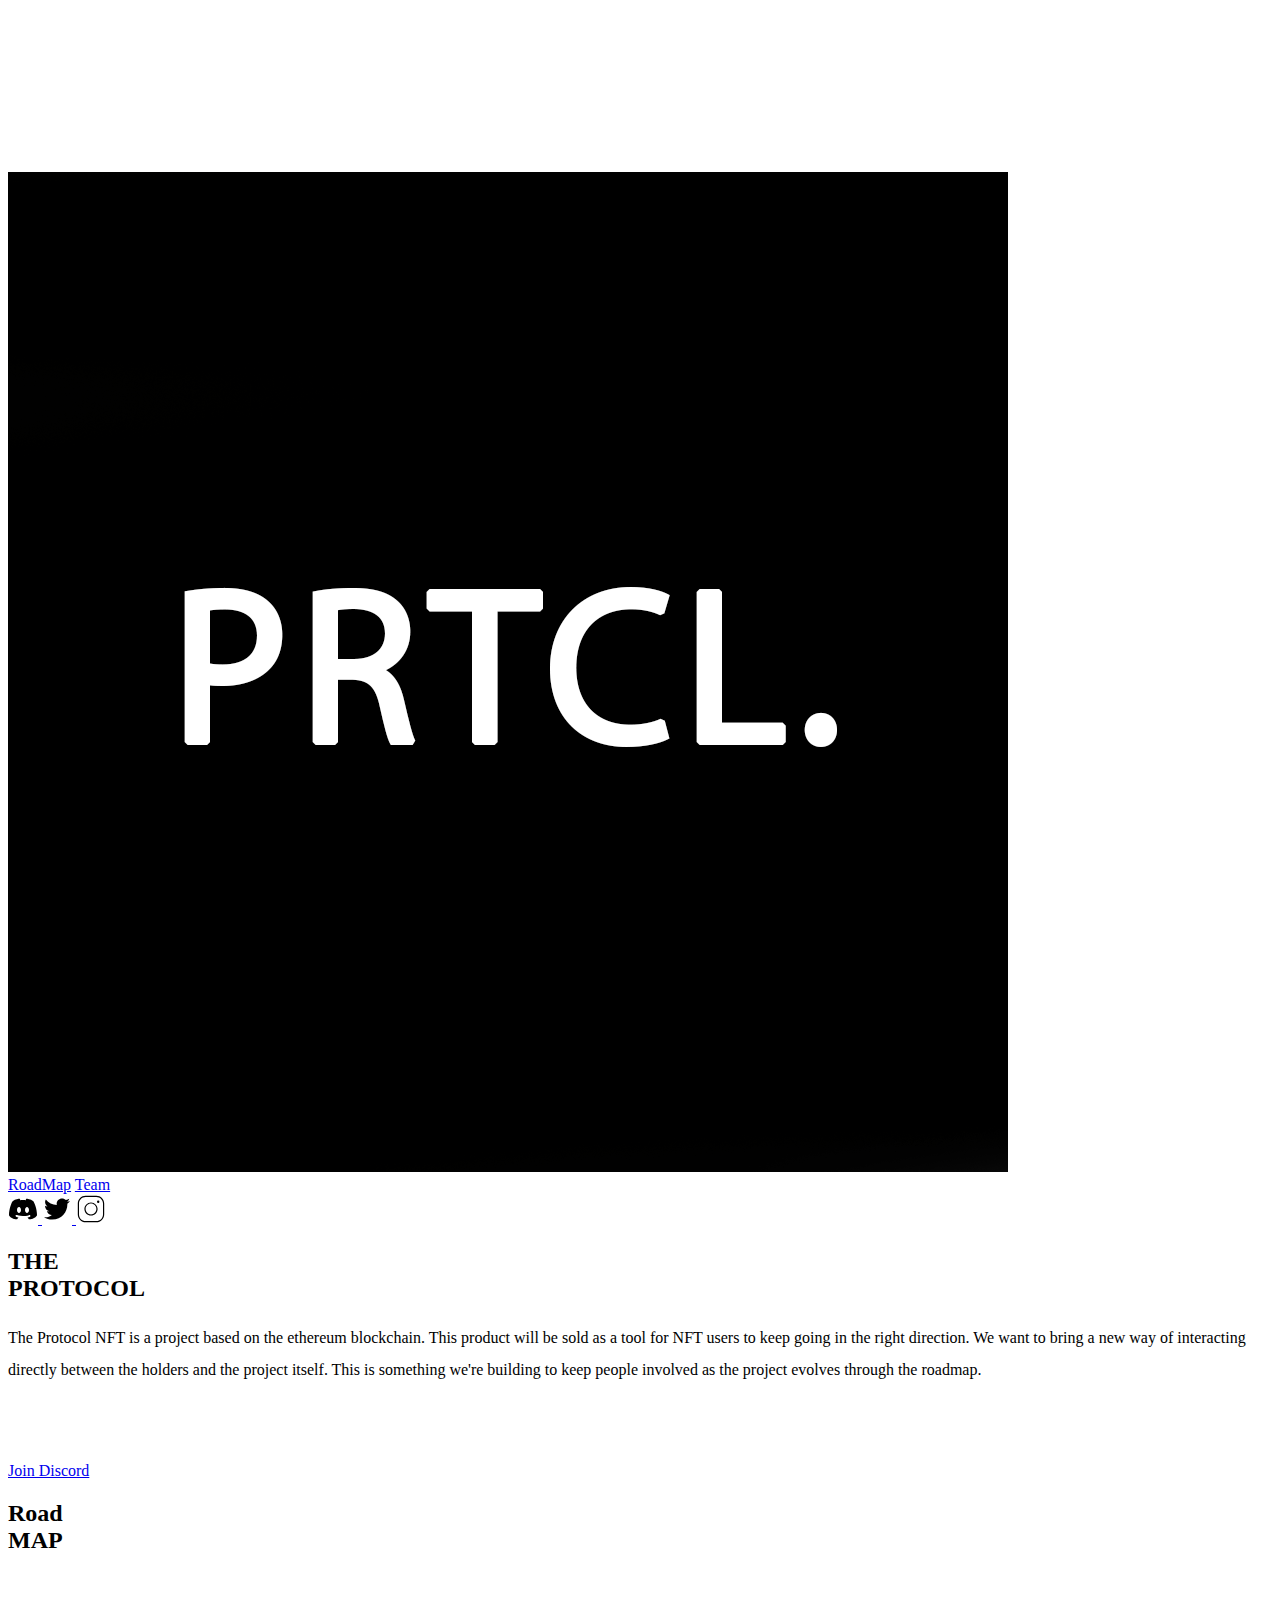
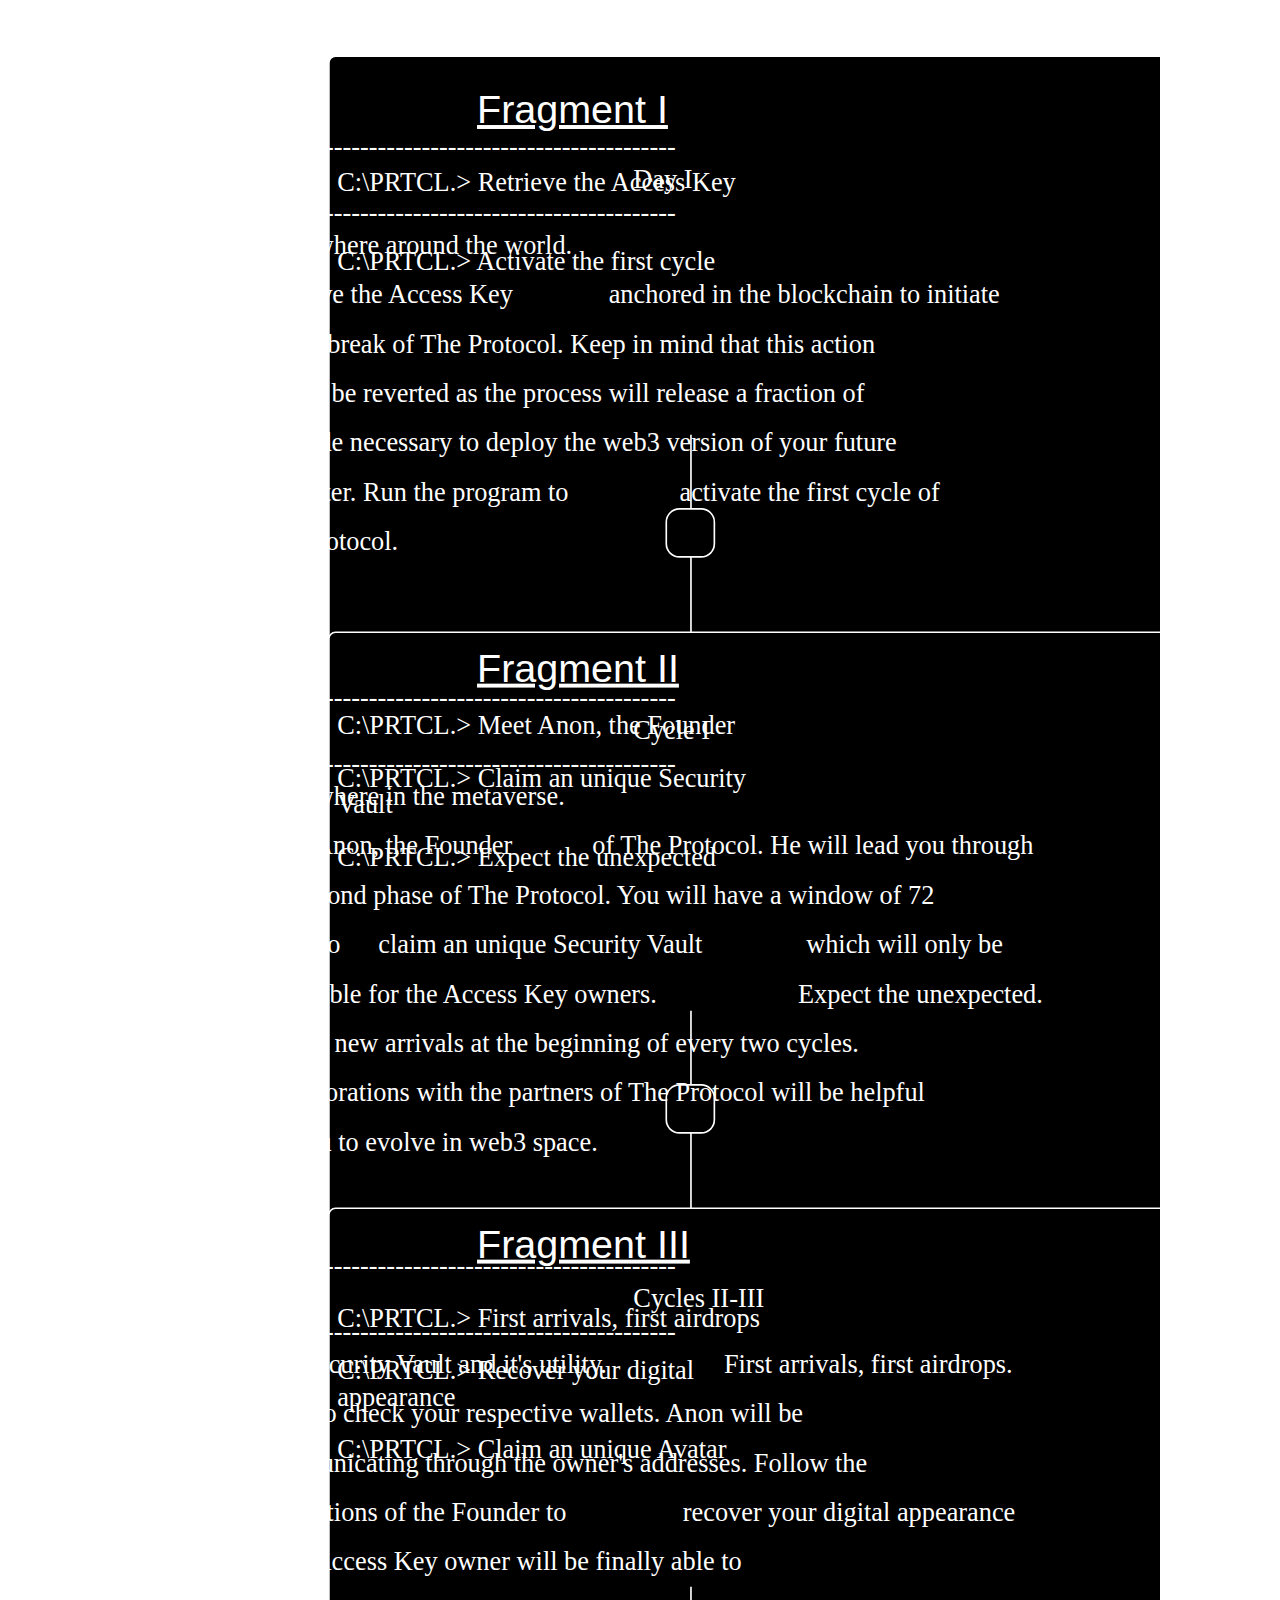
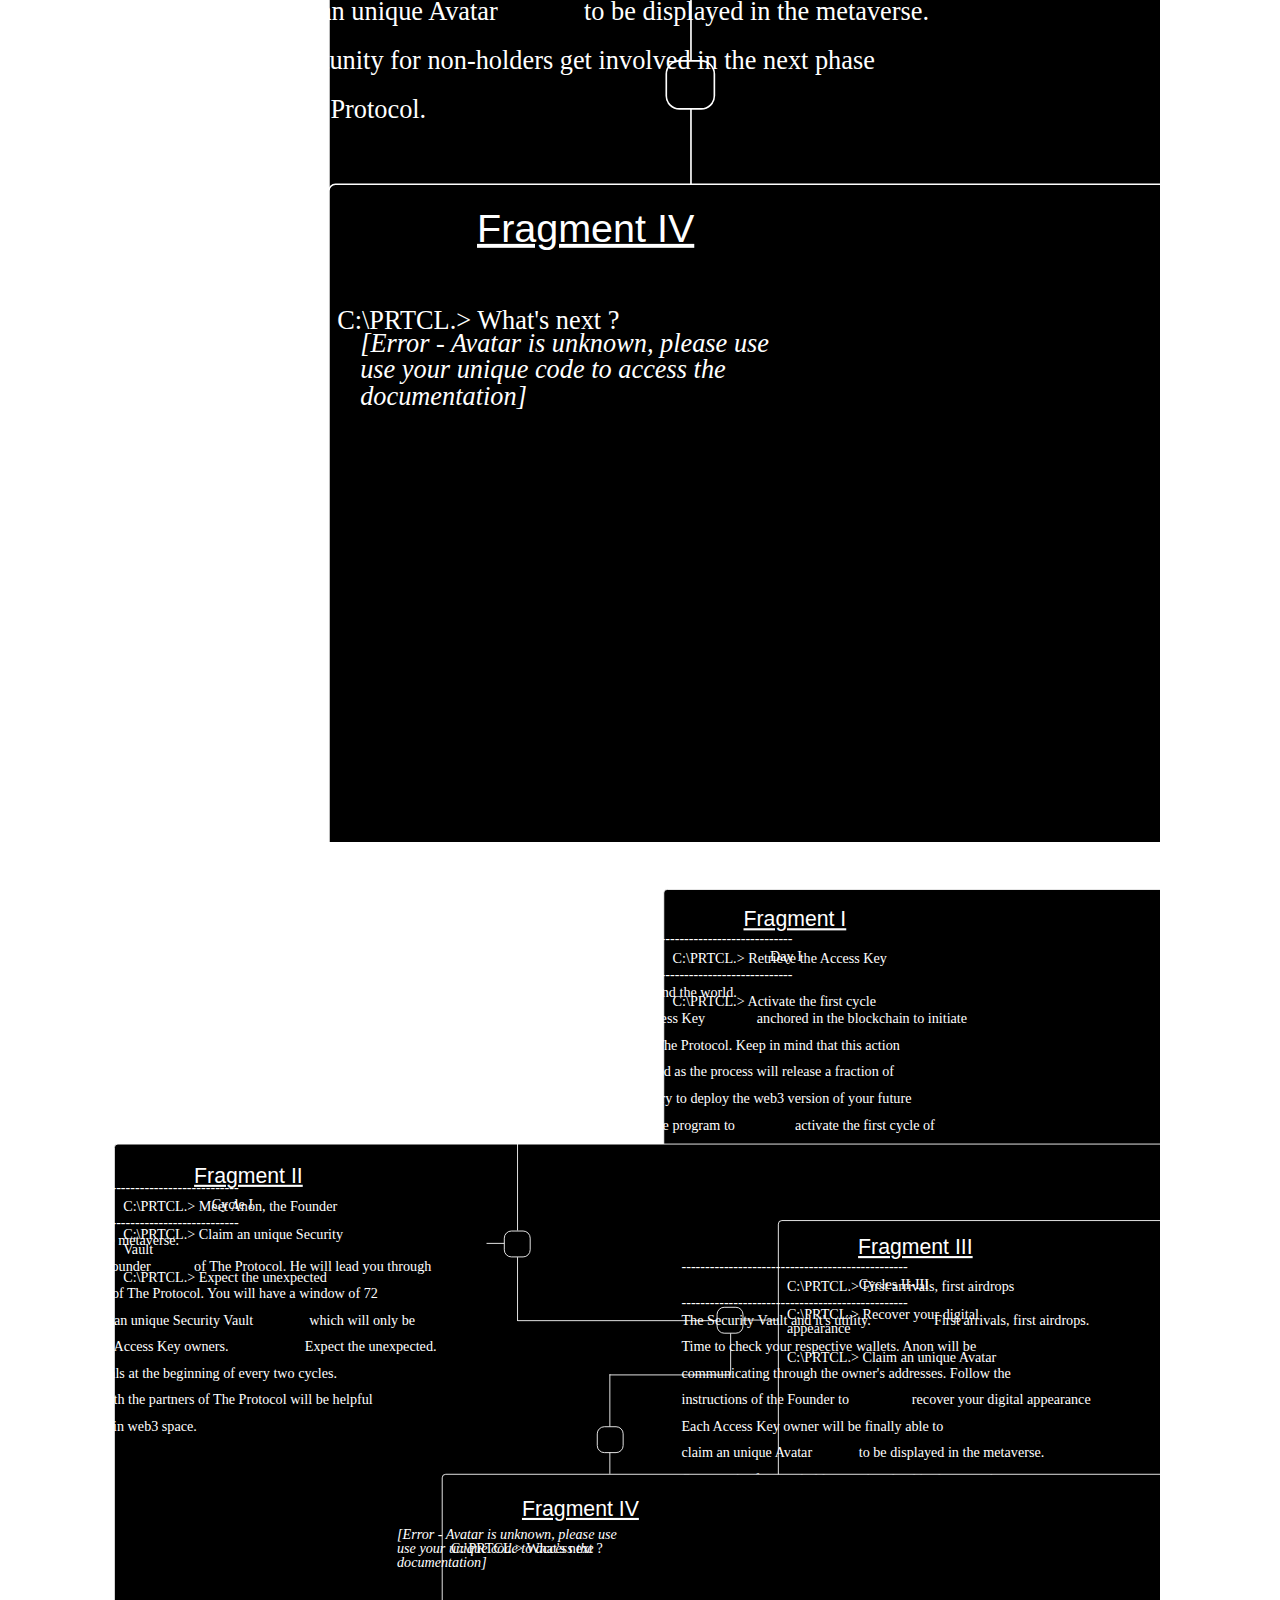
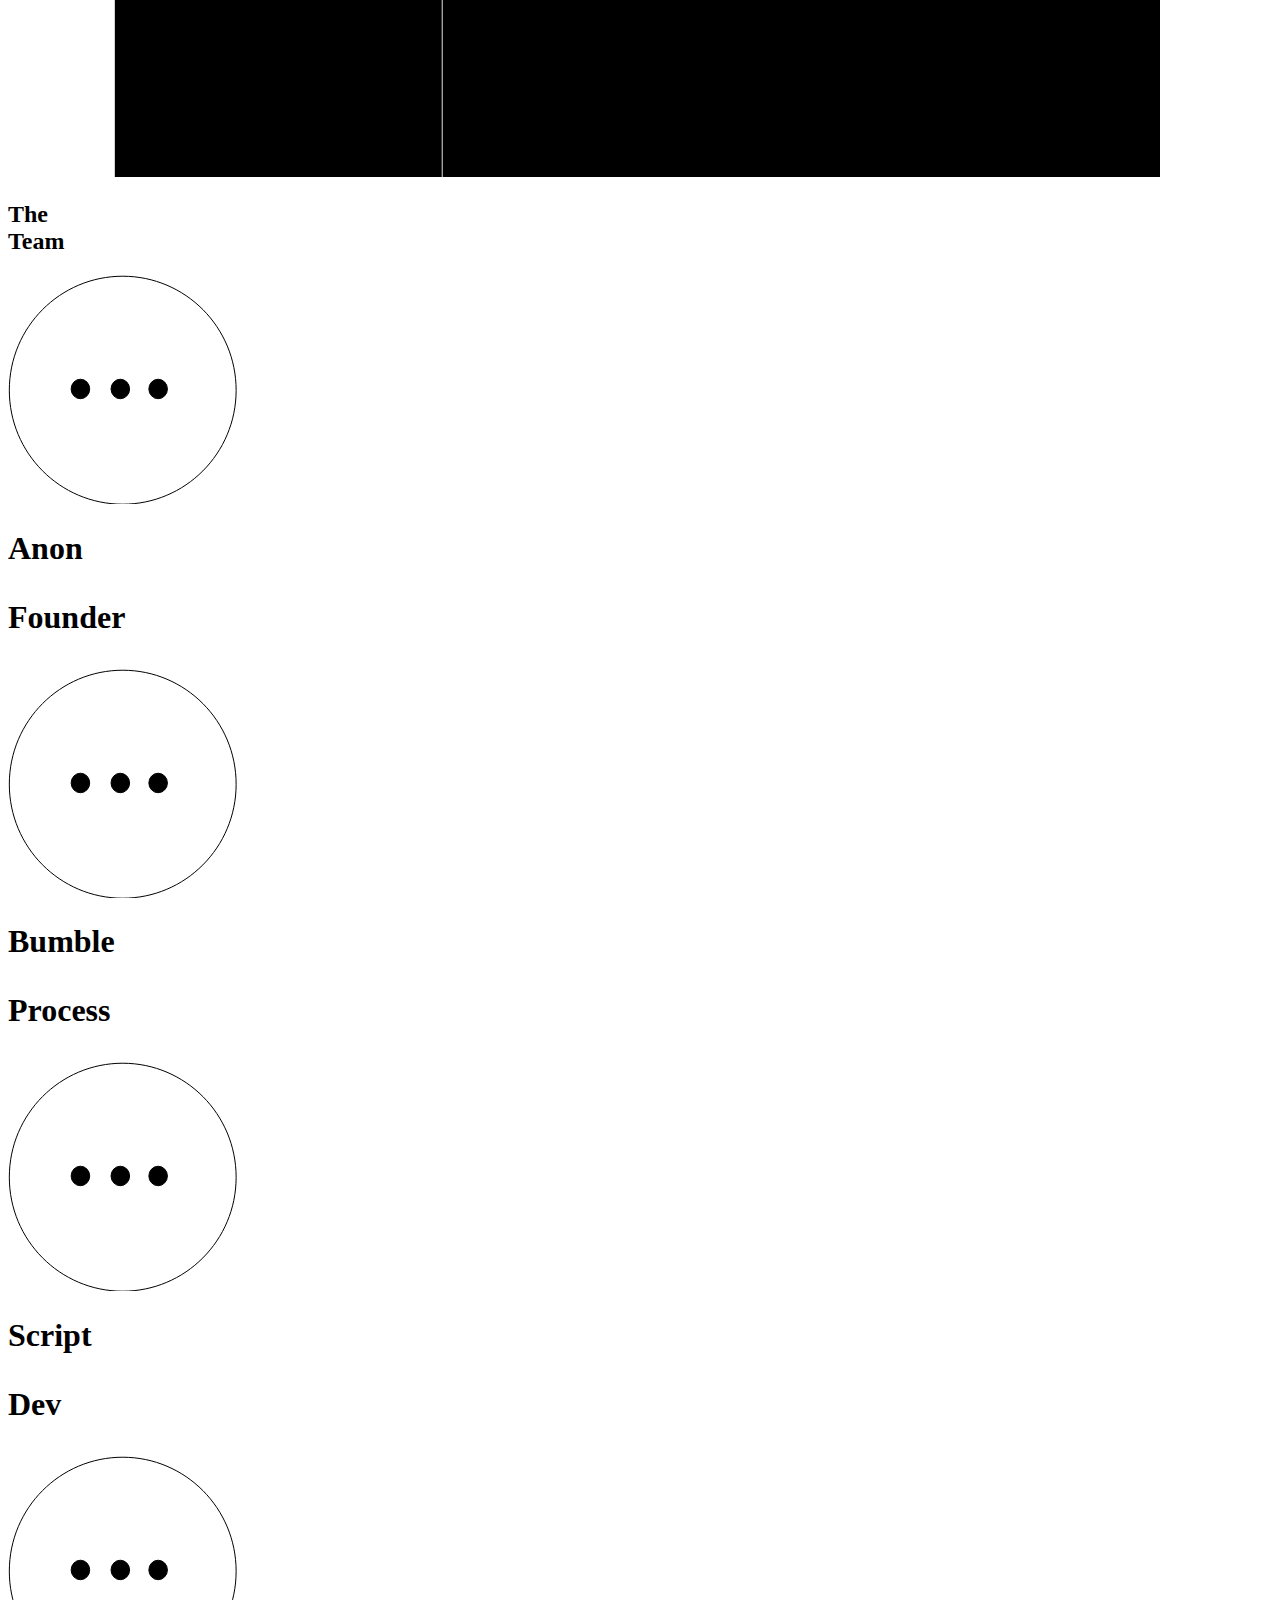
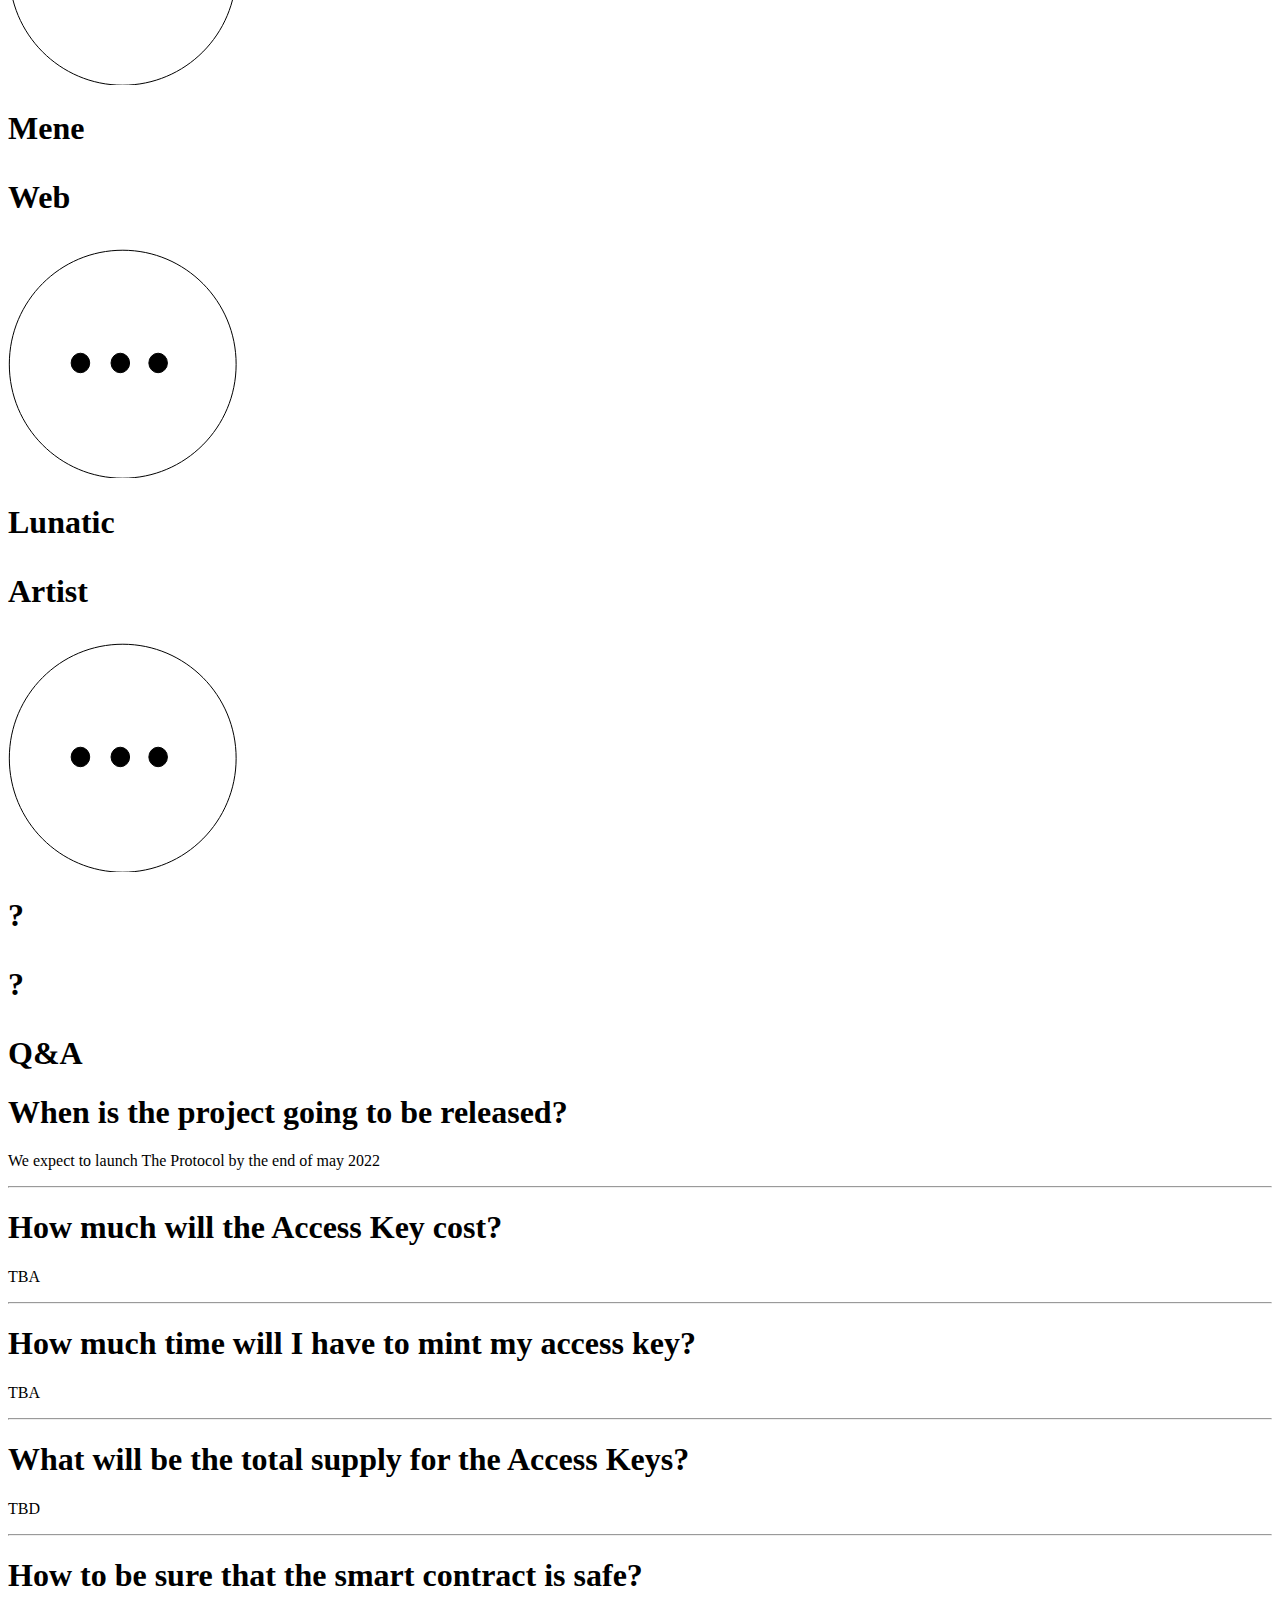
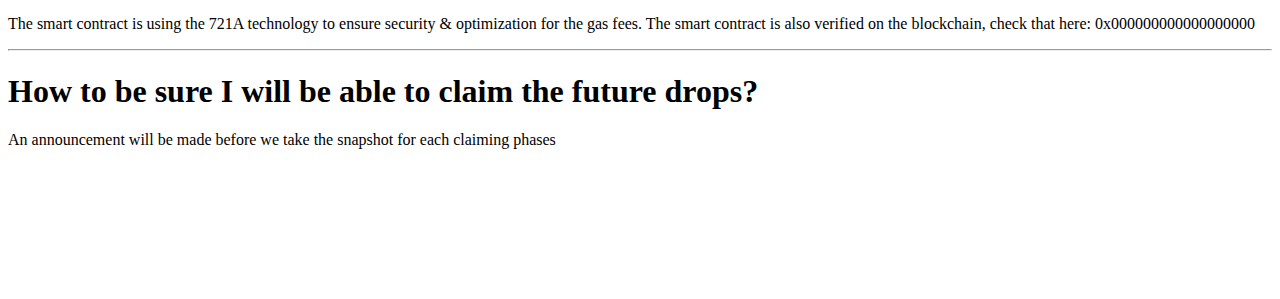
==== docs/index.html @ d3adc94c "Add files via upload" ====
<!DOCTYPE html>
<html>
   <head>
      <meta name="viewport" content="width=device-width, initial-scale=1">
      <meta name="theme-color" content="#ffffff">
      <meta name="description" content="The Protocol NFT, the tool for NFT users to keep going in the right direction.">
      <meta property="og:title" content="The Protocol NFT">
      <meta property="og:description" content="The Protocol NFT, the tool for NFT users to keep going in the right direction.">
      <meta property="og:type" content="website">
      <meta property="og:image" content="https://www.theprotocolnft.com/Image/page404.png">
      <meta property="og:image:type" content="image/gif">
      <meta property="og:image:width" content="1200">
      <meta property="og:image:height" content="628">
      <meta property="og:site_name" content="The Protocol NFT">
      <meta property="og:url" content="https://theprotocolnft.com">
      <meta itemprop="name" content="The Protocol NFT">
      <meta itemprop="description" content="une description 3">
      <meta itemprop="image" content="./Image/prtcl_3.png">
      <script src="./three_import/three.js"></script>
      <script type="module" src="./Page_acceuil/3dusb.js"></script>
      <script src="./Page_acceuil/aux.js"></script>
      <link rel="stylesheet" href="./Page_acceuil/style.css">
      <link rel="icon" href="./Image/prtcl_3.png">
      <link rel="stylesheet" href="./Page_acceuil/faq.css">
      <link href="https://unpkg.com/aos@2.3.1/dist/aos.css" rel="stylesheet">
      <title>The Protocol : Journey in the NFT World</title>
   </head>
   <body>
      <div id="loader-wrapper">
         <img src = "./Image/page404.png">
      </div>
      <div id="afterLoading">
         <div class="linksNav" id="navbar" style="z-index: 1;">
            <a href="./index.html" ><img id="protocolLogo" src="./Image/prtcl_3.png"> </a>
            <nav class="link2">
               <a href="#RoadMap" id = "roadmapMenu">RoadMap</a>
               <a href="#team" id = "teamMenu">Team</a>
               <div class="socialMedia">
                  <a href="https://discord.gg/sWa8rGK8" target="_blank" >
                     <svg fill="#000000" xmlns="http://www.w3.org/2000/svg" viewBox="0 0 30 30" width="30px" height="30px" id="mediaMenu">
                        <path
                           d="M12.345,6.236c-0.218-0.606-0.438-1.217-0.442-1.225c-0.105-0.235-0.348-0.383-0.604-0.357	c-0.162,0.013-3.995,0.343-6.451,2.318C3.564,8.158,1,15.092,1,21.087c0,0.106,0.027,0.209,0.08,0.301	c1.771,3.11,6.599,3.924,7.699,3.959c0.007,0.001,0.013,0.001,0.019,0.001c0.194,0,0.376-0.093,0.492-0.25l1.19-1.612	c-1.966-0.299-2.321-0.689-2.404-0.75c-0.444-0.327-0.772-0.785-0.374-1.363c0.306-0.449,0.948-0.597,1.44-0.344	C9.646,21.264,10.995,22.02,15,22c3.977-0.012,5.723-0.845,5.748-0.863c0.668-0.301,1.189-0.177,1.514,0.269	c0.387,0.607,0.111,1.018-0.331,1.344c-0.083,0.061-0.284,0.232-2.396,0.732l1.175,1.615c0.115,0.158,0.298,0.25,0.492,0.25	c0.007,0,0.013,0,0.019-0.001c1.101-0.035,5.929-0.849,7.699-3.959c0.053-0.092,0.08-0.195,0.08-0.301	c0-5.994-2.564-12.928-3.88-14.14c-2.424-1.948-6.257-2.278-6.419-2.292c-0.256-0.022-0.499,0.123-0.604,0.357	c-0.004,0.008-0.218,0.629-0.425,1.228C17.672,6.239,16.041,6,15,6S12.345,6.236,12.345,6.236z M11,19c-1.105,0-2-1.333-2-2.979	s0.895-2.979,2-2.979c1.109-0.165,1.976,1.333,2,2.979C13,17.667,12.105,19,11,19z M19,19c-1.105,0-2-1.342-2-2.997	s0.895-2.997,2-2.997s2,1.342,2,2.997S20.105,19,19,19z" />
                     </svg>
                  </a>
                  <a href="https://twitter.com/theprotocolnft" target="_blank">
                     <svg fill="#000000" xmlns="http://www.w3.org/2000/svg" viewBox="0 0 30 30" width="30px" height="30px" id="mediaMenu">
                        <path
                           d="M28,6.937c-0.957,0.425-1.985,0.711-3.064,0.84c1.102-0.66,1.947-1.705,2.345-2.951c-1.03,0.611-2.172,1.055-3.388,1.295 c-0.973-1.037-2.359-1.685-3.893-1.685c-2.946,0-5.334,2.389-5.334,5.334c0,0.418,0.048,0.826,0.138,1.215 c-4.433-0.222-8.363-2.346-10.995-5.574C3.351,6.199,3.088,7.115,3.088,8.094c0,1.85,0.941,3.483,2.372,4.439 c-0.874-0.028-1.697-0.268-2.416-0.667c0,0.023,0,0.044,0,0.067c0,2.585,1.838,4.741,4.279,5.23 c-0.447,0.122-0.919,0.187-1.406,0.187c-0.343,0-0.678-0.034-1.003-0.095c0.679,2.119,2.649,3.662,4.983,3.705 c-1.825,1.431-4.125,2.284-6.625,2.284c-0.43,0-0.855-0.025-1.273-0.075c2.361,1.513,5.164,2.396,8.177,2.396 c9.812,0,15.176-8.128,15.176-15.177c0-0.231-0.005-0.461-0.015-0.69C26.38,8.945,27.285,8.006,28,6.937z" />
                     </svg>
                  </a>
                  <a href="https://www.instagram.com/theprotocolnft/" target="_blank">
                     <svg fill="#000000" xmlns="http://www.w3.org/2000/svg" viewBox="0 0 50 50" width="30px" height="30px" id="mediaMenu">
                        <path
                           d="M 16 3 C 8.8324839 3 3 8.8324839 3 16 L 3 34 C 3 41.167516 8.8324839 47 16 47 L 34 47 C 41.167516 47 47 41.167516 47 34 L 47 16 C 47 8.8324839 41.167516 3 34 3 L 16 3 z M 16 5 L 34 5 C 40.086484 5 45 9.9135161 45 16 L 45 34 C 45 40.086484 40.086484 45 34 45 L 16 45 C 9.9135161 45 5 40.086484 5 34 L 5 16 C 5 9.9135161 9.9135161 5 16 5 z M 37 11 A 2 2 0 0 0 35 13 A 2 2 0 0 0 37 15 A 2 2 0 0 0 39 13 A 2 2 0 0 0 37 11 z M 25 14 C 18.936712 14 14 18.936712 14 25 C 14 31.063288 18.936712 36 25 36 C 31.063288 36 36 31.063288 36 25 C 36 18.936712 31.063288 14 25 14 z M 25 16 C 29.982407 16 34 20.017593 34 25 C 34 29.982407 29.982407 34 25 34 C 20.017593 34 16 29.982407 16 25 C 16 20.017593 20.017593 16 25 16 z" />
                     </svg>
                  </a>
               </div>
            </nav>
            <div class="burger">
               <div class="line1"></div>
               <div class="line2"></div>
               <div class="line3"></div>
            </div>
         </div>
         <div id="miseEnPage">
            <div class="block 1">
               <div id="element">
                  <h2 >
                     THE
                     <div id="boldTitle" >PROTOCOL</div>
                  </h2>
                  <p id="test" style="line-height: 2;">The Protocol NFT is a project based on the ethereum blockchain. This product will be sold
                     as a tool for NFT users to keep going in the right direction. We want to bring a new way of
                     interacting directly between the holders and the project itself. This is something we're
                     building to keep people involved as the project evolves through the roadmap.
                  </p>
                  <div style="height:60px;"></div>
                  <a href="https://discord.gg/sWa8rGK8" target="_blank" id="buttonDiscord">
                     <!--<svg width="240" height="80" xmlns="http://www.w3.org/2000/svg" fill="#000000" style="display: block;margin:0 auto;text-decoration: none;">
                        <g>
                        <title>Layer 1</title>
                        <g id="svg_8">
                        <rect stroke="null" fill="#feb330" rx="32" id="svg_2" height="65.90909" width="235.22725" y="5.83333" x="2.1212"/>
                        <path stroke="null" fill="#000000" id="svg_1" d="m200.21323,24.30664c-0.30947,-0.87484 -0.62177,-1.7569 -0.62745,-1.76845c-0.14905,-0.33925 -0.49401,-0.55291 -0.85742,-0.51538c-0.22997,0.01877 -5.67117,0.49517 -9.15762,3.34633c-1.82272,1.71215 -5.46249,11.72228 -5.46249,20.37684c0,0.15302 0.03833,0.30172 0.11357,0.43453c2.51405,4.48969 9.36772,5.66481 10.92924,5.71533c0.00994,0.00144 0.01845,0.00144 0.02697,0.00144c0.2754,0 0.53376,-0.13426 0.69843,-0.36091l1.68928,-2.32713c-2.79087,-0.43165 -3.29481,-0.99466 -3.41264,-1.08272c-0.63029,-0.47207 -1.09591,-1.13325 -0.53092,-1.96767c0.43439,-0.64819 1.34575,-0.86185 2.04418,-0.49661c0.71546,0.33925 2.63046,1.43064 8.31582,1.40176c5.64561,-0.01732 8.12418,-1.21987 8.15967,-1.24585c0.94827,-0.43453 1.68786,-0.25552 2.14922,0.38834c0.54937,0.87628 0.15757,1.46962 -0.46988,1.94024c-0.11782,0.08806 -0.40316,0.33492 -3.40128,1.05674l1.66799,2.33146c0.16325,0.22809 0.42303,0.36091 0.69843,0.36091c0.00994,0 0.01845,0 0.02697,-0.00144c1.56294,-0.05053 8.41661,-1.22564 10.92924,-5.71533c0.07524,-0.13281 0.11357,-0.28151 0.11357,-0.43453c0,-8.65312 -3.63977,-18.66325 -5.50792,-20.41293c-3.44103,-2.81219 -8.88223,-3.28859 -9.1122,-3.3088c-0.36341,-0.03176 -0.70836,0.17757 -0.85742,0.51538c-0.00568,0.01155 -0.30947,0.90804 -0.60332,1.77278c0,0 -2.31531,-0.34503 -3.79308,-0.34503s-3.76895,0.3407 -3.76895,0.3407zm-1.90932,18.4265c-1.56862,0 -2.83913,-1.92436 -2.83913,-4.30057s1.27051,-4.30057 2.83913,-4.30057c1.5743,-0.2382 2.80506,1.92436 2.83913,4.30057c0,2.37622 -1.27051,4.30057 -2.83913,4.30057zm11.35653,0c-1.56862,0 -2.83913,-1.93735 -2.83913,-4.32656s1.27051,-4.32656 2.83913,-4.32656s2.83913,1.93735 2.83913,4.32656s-1.27051,4.32656 -2.83913,4.32656z"/>
                        <text stroke="null" transform="matrix(2.44488 0 0 2.41667 -3.7322 -0.539399)" font-style="normal" xml:space="preserve" text-anchor="start" font-family="BlinkMacSystemFont" font-size="11" stroke-width="0" id="svg_3" y="19.60752" x="9.21141" fill="#000000">Join Discord</text>
                        </g>
                        </g>
                        </svg>-->
                     Join Discord
                  </a>
               </div>
               <div id='tdContainer'>
                  <div id="positionInContainer"></div>
               </div>
            </div>
            <div id="RoadMap" class="block 2">
               <h2>
                  Road
                  <div id="boldTitle">MAP</div>
               </h2>
               <div>
                  <div class="spacer"></div>
                  <div class="mobile-roadmap">
                     <svg class="roadmap" width="90vw" viewBox="0 0 700 1500" xmlns="http://www.w3.org/2000/svg">
                        <g>
                           <title>Desktop roadmap</title>
                           <g class="box normalOpacity">
                              <rect class="fragment-container" rx="4" height="100%" width="100%" y="50" x="195" stroke="#fff" fill="#000"></rect>
                              <text stroke="#000" class="newContent" xml:space="preserve" text-anchor="start" stroke-width="0" y="100" x="900" fill="#fff">
                                 <tspan x="150" dx="0" dy="10">------------------------------------------------</tspan>
                                 <tspan x="380" dx="0" dy="20">Day I</tspan>
                                 <tspan x="150" dx="0" dy="20">------------------------------------------------</tspan>
                                 <tspan x="150" dx="0" dy="20" class="tspanInside ">Somewhere around the world. </tspan>
                                 <tspan x="150" dx="0" dy="30" class="tspanInside newColor">Retrieve the Access Key</tspan>
                                 <tspan x="150" dx="215" dy="0" class="tspanInside ">anchored in the blockchain to initiate</tspan>
                                 <tspan x="150" dx="0" dy="30" class="tspanInside ">the outbreak of The Protocol. Keep in mind that this action</tspan>
                                 <tspan x="150" dx="0" dy="30" class="tspanInside ">cannot be reverted as the process will release a fraction of </tspan>
                                 <tspan x="150" dx="0" dy="30" class="tspanInside ">the code necessary to deploy the web3 version of your future  </tspan>
                                 <tspan x="150" dx="0" dy="30" class="tspanInside ">character. Run the program to</tspan>
                                 <tspan x="150" dx="258" dy="0" class="tspanInside newColor">activate the first cycle of</tspan>
                                 <tspan x="150" dx="0" dy="30" class="tspanInside ">The Protocol. </tspan>
                              </text>
                              <text stroke="#000" class="content" xml:space="preserve" text-anchor="start" stroke-width="0" y="100" x="740" fill="#fff">
                                 <tspan x="200" dx="0" dy="2em">C:\PRTCL.&gt; Retrieve the Access Key</tspan>
                                 <tspan x="200" dx="0" dy="3em">C:\PRTCL.&gt; Activate the first cycle</tspan>
                              </text>
                              <text stroke="#000" class="header" xml:space="preserve" text-anchor="start" stroke-width="0" y="90.56139" x="285" fill="#fff" font-family="fragementTitle, 'Segoe UI', Roboto, Oxygen, Ubuntu, Cantarell, 'Open Sans', 'Helvetica Neue', sans-serif, Helvetica, sans-serif" font-size="1.5em" text-decoration="underline">Fragment I</text>
                           </g>

                           <g class="box normalOpacity">
                              <rect class="fragment-container" rx="4" height="100%" width="100%" y="400" x="195" stroke="#fff" fill="#000"></rect>
                              <text stroke="#000" class="content" xml:space="preserve" text-anchor="start" stroke-width="0" y="430" x="550" fill="#fff" width="100%">
                                 <tspan x="200" dx="0" dy="2em">C:\PRTCL.&gt; Meet Anon, the Founder</tspan>
                                 <tspan x="200" dx="0" dy="2em">C:\PRTCL.&gt; Claim an unique Security</tspan>
                                 <tspan x="200" dx="0" dy="1em">Vault</tspan>
                                 <tspan x="200" dx="0" dy="2em">C:\PRTCL.&gt; Expect the unexpected</tspan>
                              </text>
                              <text stroke="#000" class="newContent" xml:space="preserve" text-anchor="start" stroke-width="0" y="435" x="315" fill="#fff">
                                 <tspan x="150" dx="0" dy="10">------------------------------------------------</tspan>
                                 <tspan x="380" dx="0" dy="20">Cycle I</tspan>
                                 <tspan x="150" dx="0" dy="20">------------------------------------------------</tspan>
                                 <tspan x="150" dx="0" dy="20" class="tspanInside ">Somewhere in the metaverse. </tspan>
                                 <tspan x="150" dx="0" dy="30" class="tspanInside newColor">Meet Anon, the Founder</tspan>
                                 <tspan x="150" dx="205" dy="0" class="tspanInside ">of The Protocol. He will lead you through</tspan>
                                 <tspan x="150" dx="0" dy="30" class="tspanInside ">the second phase of The Protocol. You will have a window of 72 </tspan>
                                 <tspan x="150" dx="0" dy="30" class="tspanInside ">hours to </tspan>
                                 <tspan x="150" dx="75" dy="0" class="tspanInside newColor">claim an unique Security Vault </tspan>
                                 <tspan x="150" dx="335" dy="0" class="tspanInside ">which will only be </tspan>
                                 <tspan x="150" dx="0" dy="30" class="tspanInside ">accessible for the Access Key owners. </tspan>
                                 <tspan x="150" dx="330" dy="0" class="tspanInside newColor">Expect the unexpected.</tspan>
                                 <tspan x="150" dx="0" dy="30" class="tspanInside ">Expect new arrivals at the beginning of every two cycles.  </tspan>
                                 <tspan x="150" dx="0" dy="30" class="tspanInside ">Collaborations with the partners of The Protocol will be helpful </tspan>
                                 <tspan x="150" dx="0" dy="30" class="tspanInside ">for you to evolve in web3 space.</tspan> 

                              
                              </text>
                              <text stroke="#000" class="header" xml:space="preserve" text-anchor="start" stroke-width="0" y="430" x="285" fill="#fff" font-family="fragementTitle, 'Segoe UI', Roboto, Oxygen, Ubuntu, Cantarell, 'Open Sans', 'Helvetica Neue', sans-serif, Helvetica, sans-serif" font-size="1.5em" text-decoration="underline">Fragment II</text>
                           </g>

                           <g class="box normalOpacity">
                              <rect class="fragment-container" rx="4" height="100%" width="100%" y="750" x="195" stroke="#fff" fill="#000"></rect>
                              <text stroke="#000" class="content" xml:space="preserve" text-anchor="start" stroke-width="0" y="790" x="200" fill="#fff" width="100%">
                                 <tspan x="200" dx="0" dy="2em">C:\PRTCL.&gt; First arrivals, first airdrops</tspan>
                                 <tspan x="200" dx="0" dy="2em">C:\PRTCL.&gt; Recover your digital</tspan>
                                 <tspan x="200" dx="0" dy="1em">appearance</tspan>
                                 <tspan x="200" dx="0" dy="2em">C:\PRTCL.&gt; Claim an unique Avatar</tspan>

                              </text>
                              <text stroke="#000" class="newContent" xml:space="preserve" text-anchor="start" stroke-width="0" y="780" x="1050" fill="#fff">
                                 <tspan x="150" dx="0" dy="10">------------------------------------------------</tspan>
                                 <tspan x="380" dx="0" dy="20">Cycles II-III</tspan>
                                 <tspan x="150" dx="0" dy="20">------------------------------------------------</tspan>
                                 <tspan x="150" dx="0" dy="20" class="tspanInside ">The Security Vault and it's utility. </tspan>
                                 <tspan x="150" dx="285" dy="0" class="tspanInside newColor">First arrivals, first airdrops. </tspan>
                                 <tspan x="150" dx="0" dy="30" class="tspanInside ">Time to check your respective wallets. Anon will be</tspan>
                                 <tspan x="150" dx="0" dy="30" class="tspanInside ">communicating through the owner's addresses. Follow the </tspan>
                                 <tspan x="150" dx="0" dy="30" class="tspanInside ">instructions of the Founder to</tspan>
                                 <tspan x="150" dx="260" dy="0" class="tspanInside newColor">recover your digital appearance</tspan>
                                 <tspan x="150" dx="0" dy="30" class="tspanInside ">Each Access Key owner will be finally able to</tspan>
                                 <tspan x="150" dx="0" dy="30" class="tspanInside newColor">claim an unique Avatar</tspan>
                                 <tspan x="150" dx="200" dy="0" class="tspanInside ">to be displayed in the metaverse. </tspan>
                                 <tspan x="150" dx="0" dy="30" class="tspanInside ">Opportunity for non-holders get involved in the next phase</tspan>
                                 <tspan x="150" dx="0" dy="30" class="tspanInside ">of The Protocol.</tspan>
                              </text>
                              <text stroke="#000" class="header" xml:space="preserve" text-anchor="start" stroke-width="0" y="780" x="285" fill="#fff" font-family="fragementTitle,  'Segoe UI', Roboto, Oxygen, Ubuntu, Cantarell, 'Open Sans', 'Helvetica Neue', sans-serif, Helvetica, sans-serif" font-size="1.5em" text-decoration="underline">Fragment III</text>
                           </g>

                           <g class="box normalOpacity">
                              <rect class="fragment-container" rx="4" height="100%" width="100%" y="1100" x="195" stroke="#fff" fill="#000"></rect>
                              <text stroke="#000" class="content" xml:space="preserve" text-anchor="start" stroke-width="0" y="1140" x="200" fill="#fff" width="100%">
                                 <tspan x="200" dx="0" dy="3em">C:\PRTCL.&gt; What's next ?</tspan>
                                 
                              </text>
                              <text stroke="#000" class="newContent" xml:space="preserve" text-anchor="start" stroke-width="0" y="1170" x="705" fill="#fff">
                                 <tspan x="210" dx="0" dy="2em" style="font-style:italic"> [Error - Avatar is unknown, please use </tspan>
                                 <tspan x="210" dx="0" dy="1em" style="font-style:italic"> use your unique code to access the </tspan>
                                 <tspan x="210" dx="0" dy="1em" style="font-style:italic"> documentation] </tspan>
                              </text>
                              <text stroke="#000" class="header" xml:space="preserve" text-anchor="start" stroke-width="0" y="1135" x="285" fill="#fff" font-family="fragementTitle,  'Segoe UI', Roboto, Oxygen, Ubuntu, Cantarell, 'Open Sans', 'Helvetica Neue', sans-serif, Helvetica, sans-serif" font-size="1.5em" text-decoration="underline">Fragment IV</text>
                           </g>

                           <rect class="rectan normalOpacity" stroke="#fff" rx="8" height="29.21053" width="29.21053" y="325" x="400" fill="none"></rect>
                           <rect class="normalOpacity" stroke="#fff" rx="8" height="29.21053" width="29.21053" y="675" x="400" fill="none"></rect>
                           <rect class="normalOpacity" stroke="#fff" rx="8" height="29.21053" width="29.21053" y="1025" x="400" fill="none"></rect>
                           
                           <line class="normalOpacity" stroke="#fff" y2="325" x2="415" y1="280" x1="415" fill="none"></line>
                           <line class="normalOpacity" stroke="#fff" y2="400" x2="415" y1="354" x1="415" fill="none"></line><line class="normalOpacity" stroke="#fff" y2="675" x2="415" y1="630" x1="415" fill="none"></line><line class="normalOpacity" stroke="#fff" y2="1025" x2="415" y1="980" x1="415" fill="none"></line><line class="normalOpacity" stroke="#fff" y2="750" x2="415" y1="704" x1="415" fill="none"></line><line class="normalOpacity" stroke="#fff" y2="1100" x2="415" y1="1054" x1="415" fill="none"></line>
                           
                           
                           
                           
                           
                           
                           
                           <!--<line transform="rotate(90 872.201 573.791)" stroke="#fff" y2="573.79116" x2="845.77272" y1="573.79116" x1="800.62694" fill="none"/>-->
                           
                           
                           
                           
                           
                           
                        </g>
                     </svg>
                  </div>
                  <div class="desktop-roadmap-container" >
                     <svg class="roadmap" width="90vw" viewBox="0 0 1300 1050" xmlns="http://www.w3.org/2000/svg">
                        <g>
                           <title>Desktop roadmap</title>
                           <g class="box normalOpacity">
                              <rect class="fragment-container" rx="4" height="100%" width="100%" y="48.99999" x="740" stroke="#fff" fill="#000"></rect>
                              <text stroke="#000" class="newContent" xml:space="preserve" text-anchor="start" stroke-width="0" y="100" x="900" fill="#fff">
                                 <tspan x="630" dx="0" dy="10">------------------------------------------------</tspan>
                                 <tspan x="860" dx="0" dy="20">Day I</tspan>
                                 <tspan x="630" dx="0" dy="20">------------------------------------------------</tspan>
                                 <tspan x="630" dx="0" dy="20" class="tspanInside ">Somewhere around the world. </tspan>
                                 <tspan x="630" dx="0" dy="30" class="tspanInside newColor">Retrieve the Access Key</tspan>
                                 <tspan x="630" dx="215" dy="0" class="tspanInside ">anchored in the blockchain to initiate</tspan>
                                 <tspan x="630" dx="0" dy="30" class="tspanInside ">the outbreak of The Protocol. Keep in mind that this action</tspan>
                                 <tspan x="630" dx="0" dy="30" class="tspanInside ">cannot be reverted as the process will release a fraction of </tspan>
                                 <tspan x="630" dx="0" dy="30" class="tspanInside ">the code necessary to deploy the web3 version of your future  </tspan>
                                 <tspan x="630" dx="0" dy="30" class="tspanInside ">character. Run the program to</tspan>
                                 <tspan x="630" dx="258" dy="0" class="tspanInside newColor">activate the first cycle of</tspan>
                                 <tspan x="630" dx="0" dy="30" class="tspanInside ">The Protocol. </tspan>
                              </text>
                              <text stroke="#000" class="content" xml:space="preserve" text-anchor="start" stroke-width="0" y="100" x="740" fill="#fff">
                                 <tspan x="750" dx="0" dy="2em">C:\PRTCL.&gt; Retrieve the Access Key</tspan>
                                 <tspan x="750" dx="0" dy="3em">C:\PRTCL.&gt; Activate the first cycle</tspan>
                              </text>
                              <text stroke="#000" class="header" xml:space="preserve" text-anchor="start" stroke-width="0" y="90.56139" x="830" fill="#fff" font-family="fragementTitle, 'Segoe UI', Roboto, Oxygen, Ubuntu, Cantarell, 'Open Sans', 'Helvetica Neue', sans-serif, Helvetica, sans-serif" font-size="1.5em" text-decoration="underline">Fragment I</text>
                           </g>

                           <g class="box normalOpacity">
                              <rect class="fragment-container" rx="4" height="100%" width="100%" y="336.36842" x="120" stroke="#fff" fill="#000"></rect>
                              <text stroke="#000" class="content" xml:space="preserve" text-anchor="start" stroke-width="0" y="380" x="515" fill="#fff" width="100%">
                                 <tspan x="130" dx="0" dy="2em">C:\PRTCL.&gt; Meet Anon, the Founder</tspan>
                                 <tspan x="130" dx="0" dy="2em">C:\PRTCL.&gt; Claim an unique Security</tspan>
                                 <tspan x="130" dx="0" dy="1em">Vault</tspan>
                                 <tspan x="130" dx="0" dy="2em">C:\PRTCL.&gt; Expect the unexpected</tspan>
                              </text>
                              <text stroke="#000" class="newContent" xml:space="preserve" text-anchor="start" stroke-width="0" y="380" x="315" fill="#fff">
                                 <tspan x="5" dx="0" dy="10">------------------------------------------------</tspan>
                                 <tspan x="230" dx="0" dy="20">Cycle I</tspan>
                                 <tspan x="5" dx="0" dy="20">------------------------------------------------</tspan>
                                 <tspan x="5" dx="0" dy="20" class="tspanInside ">Somewhere in the metaverse. </tspan>
                                 <tspan x="5" dx="0" dy="30" class="tspanInside newColor">Meet Anon, the Founder</tspan>
                                 <tspan x="5" dx="205" dy="0" class="tspanInside ">of The Protocol. He will lead you through</tspan>
                                 <tspan x="5" dx="0" dy="30" class="tspanInside ">the second phase of The Protocol. You will have a window of 72 </tspan>
                                 <tspan x="5" dx="0" dy="30" class="tspanInside ">hours to </tspan>
                                 <tspan x="5" dx="75" dy="0" class="tspanInside newColor">claim an unique Security Vault </tspan>
                                 <tspan x="5" dx="335" dy="0" class="tspanInside ">which will only be </tspan>
                                 <tspan x="5" dx="0" dy="30" class="tspanInside ">accessible for the Access Key owners. </tspan>
                                 <tspan x="5" dx="330" dy="0" class="tspanInside newColor">Expect the unexpected.</tspan>
                                 <tspan x="5" dx="0" dy="30" class="tspanInside ">Expect new arrivals at the beginning of every two cycles.  </tspan>
                                 <tspan x="5" dx="0" dy="30" class="tspanInside ">Collaborations with the partners of The Protocol will be helpful </tspan>
                                 <tspan x="5" dx="0" dy="30" class="tspanInside ">for you to evolve in web3 space.</tspan> 

                              
                              </text>
                              <text stroke="#000" class="header" xml:space="preserve" text-anchor="start" stroke-width="0" y="380.03509" x="210" fill="#fff" font-family="fragementTitle, 'Segoe UI', Roboto, Oxygen, Ubuntu, Cantarell, 'Open Sans', 'Helvetica Neue', sans-serif, Helvetica, sans-serif" font-size="1.5em" text-decoration="underline">Fragment II</text>
                           </g>

                           <g class="box normalOpacity">
                              <rect class="fragment-container" rx="4" height="100%" width="100%" y="422.68419" x="869.31581" stroke="#fff" fill="#000"></rect>
                              <text stroke="#000" class="content" xml:space="preserve" text-anchor="start" stroke-width="0" y="470" x="1050" fill="#fff" width="100%">
                                 <tspan x="879" dx="0" dy="2em">C:\PRTCL.&gt; First arrivals, first airdrops</tspan>
                                 <tspan x="879" dx="0" dy="2em">C:\PRTCL.&gt; Recover your digital</tspan>
                                 <tspan x="879" dx="0" dy="1em">appearance</tspan>
                                 <tspan x="879" dx="0" dy="2em">C:\PRTCL.&gt; Claim an unique Avatar</tspan>

                              </text>
                              <text stroke="#000" class="newContent" xml:space="preserve" text-anchor="start" stroke-width="0" y="470" x="1050" fill="#fff">
                                 <tspan x="760" dx="0" dy="10">------------------------------------------------</tspan>
                                 <tspan x="960" dx="0" dy="20">Cycles II-III</tspan>
                                 <tspan x="760" dx="0" dy="20">------------------------------------------------</tspan>
                                 <tspan x="760" dx="0" dy="20" class="tspanInside ">The Security Vault and it's utility. </tspan>
                                 <tspan x="760" dx="285" dy="0" class="tspanInside newColor">First arrivals, first airdrops. </tspan>
                                 <tspan x="760" dx="0" dy="30" class="tspanInside ">Time to check your respective wallets. Anon will be</tspan>
                                 <tspan x="760" dx="0" dy="30" class="tspanInside ">communicating through the owner's addresses. Follow the </tspan>
                                 <tspan x="760" dx="0" dy="30" class="tspanInside ">instructions of the Founder to</tspan>
                                 <tspan x="760" dx="260" dy="0" class="tspanInside newColor">recover your digital appearance</tspan>
                                 <tspan x="760" dx="0" dy="30" class="tspanInside ">Each Access Key owner will be finally able to</tspan>
                                 <tspan x="760" dx="0" dy="30" class="tspanInside newColor">claim an unique Avatar</tspan>
                                 <tspan x="760" dx="200" dy="0" class="tspanInside ">to be displayed in the metaverse. </tspan>
                                 <tspan x="760" dx="0" dy="30" class="tspanInside ">Opportunity for non-holders get involved in the next phase</tspan>
                                 <tspan x="760" dx="0" dy="30" class="tspanInside ">of The Protocol.</tspan>
                              </text>
                              <text stroke="#000" class="header" xml:space="preserve" text-anchor="start" stroke-width="0" y="460.4912" x="959.31581" fill="#fff" font-family="fragementTitle,  'Segoe UI', Roboto, Oxygen, Ubuntu, Cantarell, 'Open Sans', 'Helvetica Neue', sans-serif, Helvetica, sans-serif" font-size="1.5em" text-decoration="underline">Fragment III</text>
                           </g>

                           <g class="box normalOpacity">
                              <rect class="fragment-container" rx="4" height="100%" width="100%" y="708.99998" x="490" stroke="#fff" fill="#000"></rect>
                              <text stroke="#000" class="content" xml:space="preserve" text-anchor="start" stroke-width="0" y="750" x="490" fill="#fff" width="100%">
                                 <tspan x="500" dx="0" dy="3em">C:\PRTCL.&gt; What's next ?</tspan>
                                 
                              </text>
                              <text stroke="#000" class="newContent" xml:space="preserve" text-anchor="start" stroke-width="0" y="750" x="705" fill="#fff">
                                 <tspan x="435" dx="0" dy="2em" style="font-style:italic"> [Error - Avatar is unknown, please use </tspan>
                                 <tspan x="435" dx="0" dy="1em" style="font-style:italic"> use your unique code to access the </tspan>
                                 <tspan x="435" dx="0" dy="1em" style="font-style:italic"> documentation] </tspan>
                              </text>
                              <text stroke="#000" class="header" xml:space="preserve" text-anchor="start" stroke-width="0" y="755.9649" x="580" fill="#fff" font-family="fragementTitle,  'Segoe UI', Roboto, Oxygen, Ubuntu, Cantarell, 'Open Sans', 'Helvetica Neue', sans-serif, Helvetica, sans-serif" font-size="1.5em" text-decoration="underline">Fragment IV</text>
                           </g>

                           <rect class="rectan normalOpacity" stroke="#fff" rx="8" height="29.21053" width="29.21053" y="147.29722" x="674.4995" fill="none"></rect>
                           <rect class="normalOpacity" stroke="#fff" rx="8" height="29.21053" width="29.21053" y="434.49536" x="560.06621" fill="none"></rect>
                           <rect class="normalOpacity" stroke="#fff" rx="8" height="29.21053" width="29.21053" y="520.57895" x="800.19095" fill="none"></rect>
                           <rect class="normalOpacity" stroke="#fff" rx="8" height="29.21053" width="29.21053" y="655.34728" x="664.97483" fill="none"></rect>
                           <line class="normalOpacity" stroke="#fff" y2="162.04847" x2="740.26514" y1="162.04847" x1="703.7082" fill="none"></line>
                           <line class="normalOpacity" stroke="#fff" y2="315" x2="689" y1="176.88265" x1="689" fill="none"></line>
                           <line class="normalOpacity" stroke="#fff" y2="315.19541" x2="690" y1="315.19541" x1="575" fill="none"></line>
                           <line class="normalOpacity" stroke="#fff" y2="433.88245" x2="575" y1="314.81363" x1="575" fill="none"></line>
                           <line class="normalOpacity" stroke="#fff" y2="448.44" x2="560" y1="448.44" x1="540" fill="none"></line>
                           <line class="normalOpacity" stroke="#fff" y2="536" x2="575" y1="463.95728" x1="575" fill="none"></line>
                           <line class="normalOpacity" stroke="#fff" y2="535.00513" x2="868.74276" y1="535.00513" x1="828.77318" fill="none"></line>
                           <line class="normalOpacity" stroke="#fff" y2="535.63177" x2="800" y1="535.63177" x1="575" fill="none"></line>
                           <line class="normalOpacity" stroke="#fff" y2="597" x2="815.48253" y1="550" x1="815.48253" fill="none"></line>
                           <!--<line transform="rotate(90 872.201 573.791)" stroke="#fff" y2="573.79116" x2="845.77272" y1="573.79116" x1="800.62694" fill="none"/>-->
                           <line class="normalOpacity" stroke="#fff" y2="596.87208" x2="815.95349" y1="596.87208" x1="678.98726" fill="none"></line>
                           <line class="normalOpacity" transform="rotate(90 679.179 696.543)" stroke="#fff" y2="696.54272" x2="691.12434" y1="696.54272" x1="667.23441" fill="none"></line>
                           <path class="normalOpacity" transform="rotate(90 679.177 625.573)" stroke="#fff" d="m649.63354,625.57294l59.08609,0" opacity="undefined" fill="none"></path>
                           
                           
                           
                        </g>
                     </svg>


                  </div>  
               </div>
            </div>
            <div id="team" class="block 3">
               <h2>
                  The
                  <div id="boldTitle">Team</div>
               </h2>
               <div id="teamDisplay">
                  <div class="person">
                     <svg width="230" height="230" xmlns="http://www.w3.org/2000/svg" version="1.1">
                        <g>
                           <title>Layer 1</title>
                           <g stroke="null" id="svg_9">
                              <path stroke="#000" id="svg_1" d="m114.61739,230.20643c-62.65577,-0.06388 -113.35972,-51.12831 -113.30142,-114.10695c0.0583,-62.97864 50.85669,-113.9396 113.51246,-113.87573c62.65577,0.06388 113.35972,51.12831 113.30142,114.10695c-0.0583,62.97864 -50.85669,113.9396 -113.51246,113.87573z" opacity="undefined" fill="#fff"/>
                              <ellipse stroke="#000" ry="9.74302" rx="9.284" id="svg_4" cy="114.97322" cx="72.42394" fill="#000000"/>
                              <ellipse stroke="#000" ry="9.74302" rx="9.284" id="svg_7" cy="114.97322" cx="112.31077" fill="#000000"/>
                              <ellipse stroke="#000" ry="9.74302" rx="9.284" id="svg_8" cy="114.97322" cx="150.13449" fill="#000000"/>
                           </g>
                        </g>
                     </svg>
                     <h1>
                        Anon
                        <p class = "role">Founder</p>
                     </h1>
                  </div>
                  <div class="person">
                     <svg width="230" height="230" xmlns="http://www.w3.org/2000/svg" version="1.1">
                        <g>
                           <title>Layer 1</title>
                           <g stroke="null" id="svg_9">
                              <path stroke="#000" id="svg_1" d="m114.61739,230.20643c-62.65577,-0.06388 -113.35972,-51.12831 -113.30142,-114.10695c0.0583,-62.97864 50.85669,-113.9396 113.51246,-113.87573c62.65577,0.06388 113.35972,51.12831 113.30142,114.10695c-0.0583,62.97864 -50.85669,113.9396 -113.51246,113.87573z" opacity="undefined" fill="#fff"/>
                              <ellipse stroke="#000" ry="9.74302" rx="9.284" id="svg_4" cy="114.97322" cx="72.42394" fill="#000000"/>
                              <ellipse stroke="#000" ry="9.74302" rx="9.284" id="svg_7" cy="114.97322" cx="112.31077" fill="#000000"/>
                              <ellipse stroke="#000" ry="9.74302" rx="9.284" id="svg_8" cy="114.97322" cx="150.13449" fill="#000000"/>
                           </g>
                        </g>
                     </svg>
                     <h1>
                        Bumble
                        <p class = "role">Process</p>
                     </h1>
                  </div>
                  <div class="person">
                     <svg width="230" height="230" xmlns="http://www.w3.org/2000/svg" version="1.1">
                        <g>
                           <title>Layer 1</title>
                           <g stroke="null" id="svg_9">
                              <path stroke="#000" id="svg_1" d="m114.61739,230.20643c-62.65577,-0.06388 -113.35972,-51.12831 -113.30142,-114.10695c0.0583,-62.97864 50.85669,-113.9396 113.51246,-113.87573c62.65577,0.06388 113.35972,51.12831 113.30142,114.10695c-0.0583,62.97864 -50.85669,113.9396 -113.51246,113.87573z" opacity="undefined" fill="#fff"/>
                              <ellipse stroke="#000" ry="9.74302" rx="9.284" id="svg_4" cy="114.97322" cx="72.42394" fill="#000000"/>
                              <ellipse stroke="#000" ry="9.74302" rx="9.284" id="svg_7" cy="114.97322" cx="112.31077" fill="#000000"/>
                              <ellipse stroke="#000" ry="9.74302" rx="9.284" id="svg_8" cy="114.97322" cx="150.13449" fill="#000000"/>
                           </g>
                        </g>
                     </svg>
                     <h1>
                        Script
                        <p class = "role">Dev</p>
                     </h1>
                  </div>
                  <div class="person">
                     <svg width="230" height="230" xmlns="http://www.w3.org/2000/svg" version="1.1">
                        <g>
                           <title>Layer 1</title>
                           <g stroke="null" id="svg_9">
                              <path stroke="#000" id="svg_1" d="m114.61739,230.20643c-62.65577,-0.06388 -113.35972,-51.12831 -113.30142,-114.10695c0.0583,-62.97864 50.85669,-113.9396 113.51246,-113.87573c62.65577,0.06388 113.35972,51.12831 113.30142,114.10695c-0.0583,62.97864 -50.85669,113.9396 -113.51246,113.87573z" opacity="undefined" fill="#fff"/>
                              <ellipse stroke="#000" ry="9.74302" rx="9.284" id="svg_4" cy="114.97322" cx="72.42394" fill="#000000"/>
                              <ellipse stroke="#000" ry="9.74302" rx="9.284" id="svg_7" cy="114.97322" cx="112.31077" fill="#000000"/>
                              <ellipse stroke="#000" ry="9.74302" rx="9.284" id="svg_8" cy="114.97322" cx="150.13449" fill="#000000"/>
                           </g>
                        </g>
                     </svg>
                     <h1>
                        Mene
                        <p class = "role">Web</p>
                     </h1>
                  </div>
                  <div class="person">
                     <svg width="230" height="230" xmlns="http://www.w3.org/2000/svg" version="1.1">
                        <g>
                           <title>Layer 1</title>
                           <g stroke="null" id="svg_9">
                              <path stroke="#000" id="svg_1" d="m114.61739,230.20643c-62.65577,-0.06388 -113.35972,-51.12831 -113.30142,-114.10695c0.0583,-62.97864 50.85669,-113.9396 113.51246,-113.87573c62.65577,0.06388 113.35972,51.12831 113.30142,114.10695c-0.0583,62.97864 -50.85669,113.9396 -113.51246,113.87573z" opacity="undefined" fill="#fff"/>
                              <ellipse stroke="#000" ry="9.74302" rx="9.284" id="svg_4" cy="114.97322" cx="72.42394" fill="#000000"/>
                              <ellipse stroke="#000" ry="9.74302" rx="9.284" id="svg_7" cy="114.97322" cx="112.31077" fill="#000000"/>
                              <ellipse stroke="#000" ry="9.74302" rx="9.284" id="svg_8" cy="114.97322" cx="150.13449" fill="#000000"/>
                           </g>
                        </g>
                     </svg>
                     <h1>
                        Lunatic
                        <p class = "role">Artist</p>
                     </h1>
                  </div>
                  <div class="person">
                     <svg width="230" height="230" xmlns="http://www.w3.org/2000/svg" version="1.1">
                        <g>
                           <title>Layer 1</title>
                           <g stroke="null" id="svg_9">
                              <path stroke="#000" id="svg_1" d="m114.61739,230.20643c-62.65577,-0.06388 -113.35972,-51.12831 -113.30142,-114.10695c0.0583,-62.97864 50.85669,-113.9396 113.51246,-113.87573c62.65577,0.06388 113.35972,51.12831 113.30142,114.10695c-0.0583,62.97864 -50.85669,113.9396 -113.51246,113.87573z" opacity="undefined" fill="#fff"/>
                              <ellipse stroke="#000" ry="9.74302" rx="9.284" id="svg_4" cy="114.97322" cx="72.42394" fill="#000000"/>
                              <ellipse stroke="#000" ry="9.74302" rx="9.284" id="svg_7" cy="114.97322" cx="112.31077" fill="#000000"/>
                              <ellipse stroke="#000" ry="9.74302" rx="9.284" id="svg_8" cy="114.97322" cx="150.13449" fill="#000000"/>
                           </g>
                        </g>
                     </svg>
                     <h1>
                        ?
                        <p class = "role">?</p>
                     </h1>
                  </div>
               </div>
            </div>
            <main style="width: 100%;">
               <h1 class="faq-heading">Q&A</h1>
               <section class="faq-container">
                  <div class="faq-one">
                     <!-- faq question -->
                     <h1 class="faq-page">When is the project going to be released?</h1>
                     <!-- faq answer -->
                     <div class="faq-body">
                        <p>We expect to launch The Protocol by the end of may 2022
                        </p>
                     </div>
                  </div>
                  <hr class="hr-line">
                  <div class="faq-two">
                     <!-- faq question -->
                     <h1 class="faq-page">How much will the Access Key cost?</h1>
                     <!-- faq answer -->
                     <div class="faq-body">
                        <p>TBA
                        </p>
                     </div>
                  </div>
                  <hr class="hr-line">
                  <div class="faq-two">
                     <!-- faq question -->
                     <h1 class="faq-page">How much time will I have to mint my access key?</h1>
                     <!-- faq answer -->
                     <div class="faq-body">
                        <p>TBA
                        </p>
                     </div>
                  </div>
                  <hr class="hr-line">
                  <div class="faq-two">
                     <!-- faq question -->
                     <h1 class="faq-page">What will be the total supply for the Access Keys?</h1>
                     <!-- faq answer -->
                     <div class="faq-body">
                        <p>TBD
                        </p>
                     </div>
                  </div>
                  <hr class="hr-line">
                  <div class="faq-three">
                     <!-- faq question -->
                     <h1 class="faq-page">How to be sure that the smart contract is safe?</h1>
                     <!-- faq answer -->
                     <div class="faq-body">
                        <p>The smart contract is using the 721A technology to ensure security & optimization for the gas fees.
                           The smart contract is also verified on the blockchain, check that here: 0x000000000000000000
                        </p>
                     </div>
                  </div>
                  <hr class="hr-line">
                  <div class="faq-three">
                     <!-- faq question -->
                     <h1 class="faq-page">How to be sure I will be able to claim the future drops?</h1>
                     <!-- faq answer -->
                     <div class="faq-body">
                        <p>An announcement will be made before we take the snapshot for each claiming phases
                        </p>
                     </div>
                  </div>
               </section>
            </main>
            <script src="./Page_acceuil/faq.js"></script>
         </div>
         <footer>
            <p style="color: white; text-align: center; font-size: 16px; padding: 50px; ">Copyright &copy; 2022 PRTCL.</p>
         </footer>
      </div>
      <script src="./Page_acceuil/app.js"></script>
      <script src="./Page_acceuil/button.js"></script>
      <script src="./Page_acceuil/roadmap.js"></script>
   </body>
</html>
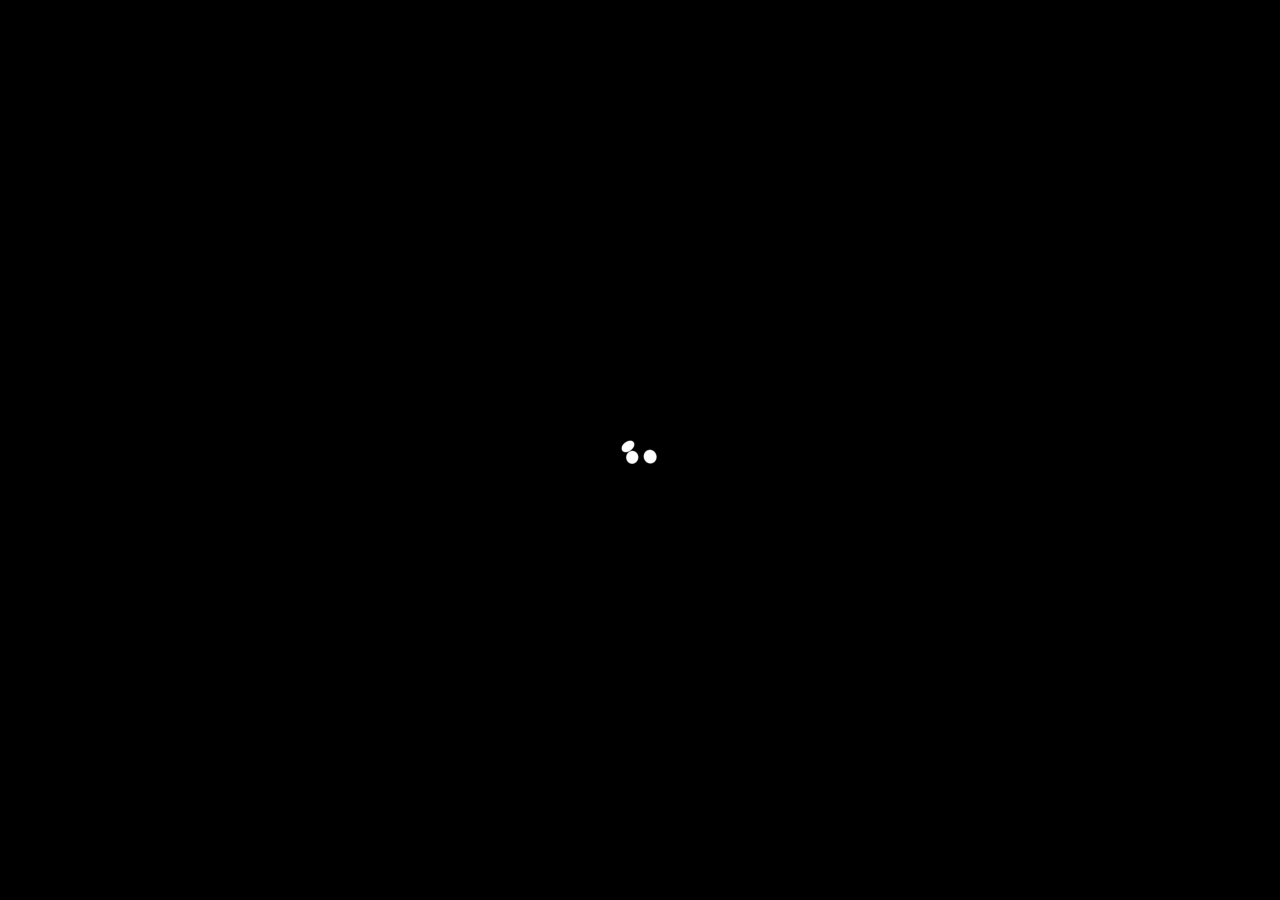
==== commit ab4a8a6d: "Update index.html" ====
--- a/docs/index.html
+++ b/docs/index.html
@@ -93,6 +93,16 @@
                   <div id="positionInContainer"></div>
                </div>
             </div>
+            <div id="Trailer" class="block">
+               <h2>
+                  The
+                  <div id="boldTitle">Trailer</div>
+               </h2>
+               <video autoplay muted loop id="trailerVideo" style="width:100%; ">
+                  <source src="./Image/Draft_3_PRTCL_TEASER.mp4" type="video/mp4">
+                  Your browser does not support the video tag.
+               </video>
+            </div>
             <div id="RoadMap" class="block 2">
                <h2>
                   Road
@@ -533,4 +543,4 @@
       <script src="./Page_acceuil/button.js"></script>
       <script src="./Page_acceuil/roadmap.js"></script>
    </body>
-</html>+</html>
--- a/docs/Page_acceuil/style.css
+++ b/docs/Page_acceuil/style.css
@@ -0,0 +1,582 @@
+* {box-sizing: border-box;}
+
+@font-face {
+  font-family: 'windowsTerminal';
+  src: url(../Fonts/raster.ttf) format("truetype");
+}
+
+@font-face {
+  font-family: 'fragementTitle';
+  src: url(../Fonts/Cascadia.ttf) format("truetype");
+}
+
+
+html { scroll-behavior:smooth;}
+
+body { 
+  margin: 0;
+  font-family: -apple-system, BlinkMacSystemFont, 'Segoe UI', Roboto, Oxygen, Ubuntu, Cantarell, 'Open Sans', 'Helvetica Neue', sans-serif, "Helvetica Neue", Helvetica, sans-serif;
+  background-color: #000000;
+  cursor: none;
+}
+
+h2{
+  font-size: 130px;
+  font-weight: 100;
+  transition: 0.3s;
+}
+
+p{
+    font-size: 25px;
+}
+
+b{
+  font-weight: 700;
+}
+
+#afterLoading{
+  display:none;
+}
+
+#loader-wrapper {
+  width: 100%;
+  height: 100%;
+  overflow: hidden;
+  position: absolute;
+  top: 0;
+  left: 0;
+  background-color: #000000;
+  display:flex;
+  justify-content: center;
+  align-items: center;
+  position: fixed;
+  transition: 0.4s;
+}
+
+#navbar {
+  background-color: white;
+  transition: 0.5s;
+  padding : 30px 10px;
+  width: 100%;
+  top: 0;
+  box-shadow: 1px 1px 1px gray;
+}
+
+.linksNav{
+  display: flex;
+  flex-direction: row;
+  justify-content: space-between;
+  align-items: center;
+}
+
+#protocolLogo{
+    width: 100px;
+    transition: 0.4s;
+    padding: 12px;
+}
+
+.link2{
+    transition: 0.4s;
+    padding: 12px;
+    display: flex;
+    flex-direction: row;
+    justify-content: space-around;
+    align-items: center;
+    font-size: 19px;
+    flex-basis: auto;
+    width: 50%;
+}
+
+.socialMedia{
+  flex : 0.5;
+  display: flex;
+  flex-direction: row;
+  justify-content: space-around;
+}
+
+#roadmapMenu{
+  text-decoration: none; 
+  color: black;
+  padding: 16px 32px;
+  border-width: 40px;
+  border-radius: 33px;
+}
+
+#roadmapMenu:hover{
+    /*border: solid black;
+    padding: 13px 29px;*/
+    box-shadow: 10px 10px 30px gray;
+}
+
+#teamMenu{
+  text-decoration: none; 
+  color: black;
+  padding: 16px 32px;
+  border: 3px;
+  border-radius: 33px;
+}
+
+#teamMenu:hover{
+    /*border: solid black;
+    padding: 13px 29px;*/
+    box-shadow: 10px 10px 30px gray;
+}
+
+#mediaMenu:hover{
+  
+  -webkit-filter: drop-shadow( 10px 10px 2px rgb(0, 0, 0));
+  filter: drop-shadow( 5px 5px 10px rgb(0, 0, 0));
+  /*box-shadow: 20px 20px 50px gray;fill: rgb(255, 150, 0);*/
+}
+
+#miseEnPage{
+    display: flex;
+    flex-direction: column;
+}
+
+.block:nth-child(1){
+  display: flex;
+  flex-direction: row;
+  /*flex-wrap: wrap;*/
+  justify-content: space-between;
+  margin-top: 200px;
+  transition: 0.5s;
+}
+
+#element{
+  flex-basis: 600px;
+  flex-grow: 1;
+  height: auto;
+  color: white;
+  padding-left: 40px;
+
+  /*border: solid;
+  border-color: white;*/
+}
+
+
+
+.block:nth-child(2){
+    color: white;
+    padding-left: 40px;
+    width: 90%;
+}
+
+.block:nth-child(3){
+    color: white;
+    padding-left: 40px;
+    width: 90%;
+}
+
+.block:nth-child(3) a{
+    color: rgb(158, 108, 13)
+}
+
+#tdContainer{
+  flex-basis: 450px;
+  flex-grow: 1;
+  color: white;
+  /*border: solid;
+  border-color: white;*/
+  position: relative;
+}
+
+#positionInContainer{
+  width: 100%;
+  top: 100px;
+  z-index: -1;
+  /*border: solid;
+  border-color: white;*/
+}
+
+#boldTitle{
+  font-weight: 800;
+  animation-name: slide-in-2s;
+  animation-duration: 2s;
+  animation-timing-function: cubic-bezier(0.075, 0.82, 0.165, 1);
+}
+
+
+@keyframes slide-in-2s{
+  from{
+    transform: translateX(-100%);
+  }
+  to{
+    transform: translateX(0px);
+  }
+}
+
+#RoadMap{
+  width: 100%;
+  height: auto;
+  /*z-index: -1;*/
+  font-size: 25px;
+  overflow: hidden;
+}
+
+#RoadMap h3{
+  text-align: center;
+  font-size: 30px;
+}
+
+#chapterI{
+  position: relative;
+  left: 700px; top: -390px;
+  width: 490px;
+  border: solid;
+  border-color: white;
+  padding: 5px;
+  text-align: center;
+}
+
+#chapterII{
+  position: relative;
+  top: -400px;
+  width: 490px;
+  border: solid;
+  border-color: white;
+  padding: 5px;
+  text-align: center;
+}
+
+#chapterIII{
+  position: relative;
+  left: 800px; top: -700px;
+  width: 490px;
+  border: solid;
+  border-color: white;
+  padding: 5px;
+  text-align: center;
+}
+
+#chapterIV{
+  position: relative;
+  left: 300px; top: -550px;
+  width: 600px;
+  align-items: flex-end;
+  justify-content: flex-start;
+  border: solid;
+  border-color: white;
+  padding: 5px;
+  text-align: center;
+}
+
+#teamDisplay{
+  display: flex;
+  flex-direction: row;
+  flex-wrap: wrap;
+  justify-content: space-around;
+  align-items: center;
+  /* border : solid;
+  border-color: white; */
+  flex: 0 0 25%;
+}
+
+.person{
+  flex: 0 0 25%;
+  padding: 0 5.5% 0 5.5%;
+  height: auto;
+  display: flex;
+  flex-direction: column;
+  text-align: center;
+  justify-content: space-around;
+  /* border : solid;
+  border-color: white; */
+}
+
+.role{
+  color: #ff9602;
+  text-align: center;
+}
+
+.burger{
+  display : none
+}
+
+.burger div{
+  transition: 0.4s;
+  width: 30px;
+  height: 4px;
+  background-color: black;
+  margin: 5px;
+}
+
+#buttonDiscord {
+  display: block;
+  margin: 0 auto;
+  width : 210px;
+  text-decoration: none;
+  color: #000000;
+  background-color: #ffffff;
+  font-size: 25px;
+  border-radius: 33px;
+  padding: 16px 32px;
+  cursor: pointer;
+  font-weight: 600;
+}
+#buttonDiscord:hover {
+  color: #000000;
+  background-color: rgb(255,150,0);
+}
+
+div.mobile-roadmap {
+  display: none;
+  flex-flow: column nowrap;
+  max-width: 80%;
+  align-items: center;
+  margin: auto;
+  margin-bottom: 5em;
+}
+
+div.mobile-roadmap .connector {
+  width: 10px;
+  height: 100px;
+  background-color: black;
+}
+
+div.mobile-roadmap img.folder {
+  width: 40%;
+}
+
+div.desktop-roadmap-container {
+  margin: 0 auto;
+  width: 80vw;
+  position: relative;
+  top:-50px;
+  left:-100px;
+}
+
+svg.roadmap {
+  background-color: black;
+  margin: auto;
+  font-family: "windowsTerminal";
+}
+
+svg.roadmap text.header {
+  transition: transform 1s cubic-bezier(0.075, 0.82, 0.165, 1);
+}
+
+svg.roadmap text.content {
+  transition: opacity 1s;
+  opacity: 1;
+  will-change: opacity;
+  width : 100px;
+  height: 225px;
+}
+
+.content-after{
+  opacity: 0;
+  display: none;
+}
+
+svg.roadmap text.newContent {
+  transition: opacity 1s;
+  opacity: 0;
+  will-change: opacity;
+  display: none;
+}
+
+.newContent-after {
+  display: block;
+  opacity: 1;
+}
+
+.fragment-container{
+  width: 420px;
+  height: 230px;
+}
+
+.fragment-container-after{
+  width: 550px;
+  height: 360px;
+  transform: translate(-120px,-30px);
+}
+
+.header-after{
+  transform: translate(-55px,-20px)
+}
+
+.minorOpacity{
+  opacity: 0.3;
+}
+
+.normalOpacity{
+  opacity: 1;
+}
+
+.tspanInside{
+  font-size: 0.8em;
+}
+
+.newColor{
+  fill:#ff9602;
+}
+
+
+
+
+@media screen and (max-width:1405px){
+  h2{
+    font-size: 90px;
+    transition: 0.3s;
+}
+#boldTitle{  
+    font-weight: 600;
+}
+}
+
+@media screen and (max-width:1174px) {
+    h2{
+        font-size: 90px;
+        transition: 0.3s;
+    }
+    #boldTitle{
+        font-weight: 600;
+    }
+}
+
+@media screen and (max-width : 921.25px) {
+  .link2{
+    transform: translateY(-100%);
+  }
+}
+
+@media screen and (max-width:921px) {
+  h2{
+      font-size: 70px;
+      transition: 0.3s;
+  }
+  #boldTitle{
+      font-weight: 600;
+  }
+  .block:nth-child(1){
+    width: 100vw;
+    flex-direction: row;
+    flex-wrap: wrap;
+  }
+
+  #tdContainer{
+    display: none;
+  }
+  #positionInContainer{
+    top: 0px;
+    left: 15%;
+    display: none;
+  }
+  
+  .link2{
+    
+    position: absolute;
+    right: 0vh;
+    width: 100%;
+    height: 50vh;
+    top: 0vh;
+    display:flex;
+    flex-direction: column;
+    align-items: center;
+    background-color: white;
+    z-index: -1;
+    
+    
+  }
+
+  .link2 a{
+    opacity: 0;
+  }
+
+  .socialMedia{
+    flex-direction: column;
+    align-items: center;
+  }
+
+  .burger{
+    display: block;
+    margin-right: 15px;
+    cursor: pointer;
+  }
+
+  .nav-active{
+    transform: translateY(0%);
+  }
+
+  .toggle .line1{
+    transition: 0.4s;
+    transform: rotate(-45deg) translate(-5px, 6px);
+  }
+  .toggle .line2{
+    transition: 0.4s;
+    opacity: 0;
+  }
+  .toggle .line3{
+    transition: 0.4s;
+    transform: rotate(45deg) translate(-6px, -8px);
+  }
+
+  #element{
+    width: 100vw;
+  }
+
+  .person{
+    transform: scale(0.8,0.8);
+  }
+
+  div.mobile-roadmap {
+    display: flex;
+  }
+  div.desktop-roadmap-container {
+    display: none;
+  }
+
+  div.mobile-roadmap {
+    margin: 0 auto;
+    width: 80vw;
+    position: relative;
+    top:-50px;
+    left:-100px;
+  }
+
+  .fragment-container-after{
+    width: 550px;
+    height: 360px;
+    transform: translate(-50px,-30px);
+  }
+  
+  .header-after{
+    transform: translate(0px,-20px)
+  }
+  
+}
+
+@keyframes navLinkFade{
+  from{
+    opacity: 0;
+    transform: translateX(-50px);
+  }
+  to {
+    opacity: 1;
+    transform: translateX(0px);
+  }
+}
+
+
+
+@media screen and (max-width: 600px) {
+  #navbar {
+    padding: 20px 10px !important;
+  }
+
+  #navbar-right {
+    float: none;
+  }
+
+  #protocolLogo{
+    width: 80px;
+  }
+
+  #container{
+    color: aqua;
+    margin-top: 0px;
+  }
+
+}
+
--- a/docs/Page_acceuil/faq.css
+++ b/docs/Page_acceuil/faq.css
@@ -0,0 +1,87 @@
+.faq-heading{
+    border-bottom: rgb(255, 255, 255);
+    padding: 20px 60px;
+    color: white;
+    text-align: center;
+    font-size: 70px;
+    transition: 0.4s;
+}
+
+.faq-container{
+    display: flex;
+    justify-content: center;
+    flex-direction: column;
+    transition: 0.4s;
+}
+
+.hr-line{
+  width: 60%;
+  margin: auto;
+  
+}
+/* Style the buttons that are used to open and close the faq-page body */
+.faq-page {
+    /* background-color: #eee; */
+    color: rgb(255, 255, 255);
+    cursor: pointer;
+    padding: 30px 20px;
+    width: 60%;
+    border: none;
+    outline: none;
+    transition: 0.4s;
+    margin: auto;
+}
+
+.faq-body{
+    margin: auto;
+    /* text-align: center; */
+   width: 50%; 
+   padding: auto;
+   color: white;
+   transition: 0.4s;
+}
+
+/* Add a background color to the button if it is clicked on (add the .active class with JS), and when you move the mouse over it (hover) */
+.active,
+.faq-page:hover {
+    background-color: #5e5e5e;
+    transition: 0.4s;
+}
+
+/* Style the faq-page panel. Note: hidden by default */
+.faq-body {
+    padding: 0 18px;
+    background-color: rgb(0, 0, 0);
+    display: none;
+    overflow: hidden;
+    transition: 0.4s;
+}
+.faq-page:after {
+    content: '\02C7';
+    /*1F512 : for more : https://unicode.org/emoji/charts/full-emoji-list.html*/
+    /* Unicode character for "plus" sign (+) */
+    font-size: 40px;
+    color: rgb(255, 255, 255);
+    float: right;
+    margin-left: 5px;
+    transition: 0.4s;
+}
+.active:after {
+    content: '\02C9';
+    transition: 0.4s;
+    /* Unicode character for "minus" sign (-) */
+}
+
+@media screen and (max-width : 921px) {
+    .faq-page {
+        width: 90%;
+    }
+
+    .faq-body{
+        width: 80%;
+    }
+
+    .hr-line{
+        width: 90%;
+    }
+}